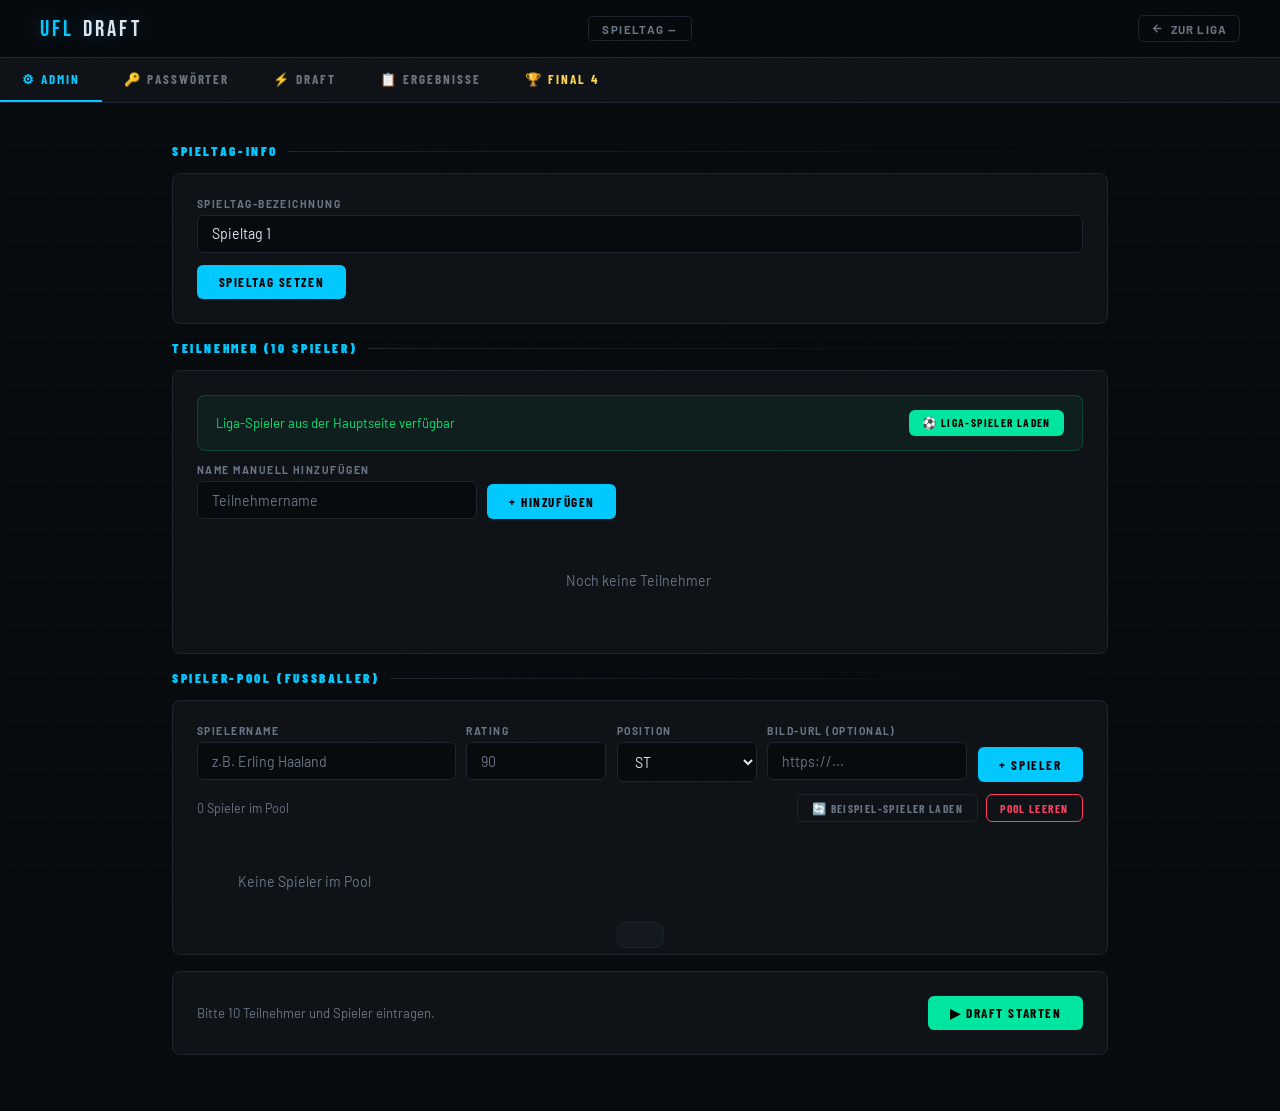
==== draft.html @ e1865ed4 "Add files via upload" ====
<!DOCTYPE html>
<html lang="de">
<head>
<meta charset="UTF-8">
<meta name="viewport" content="width=device-width, initial-scale=1.0">
<title>UFL Draft – Pick &amp; Ban</title>
<link href="https://fonts.googleapis.com/css2?family=Bebas+Neue&family=Barlow:wght@400;600;700;900&family=Barlow+Condensed:wght@700;900&family=Rajdhani:wght@400;600;700&display=swap" rel="stylesheet">
<style>
*,*::before,*::after{margin:0;padding:0;box-sizing:border-box}
:root{
  --bg:#080b0e;--surface:#0f1318;--surface2:#141920;
  --border:#1e2530;--text:#dde5ef;--muted:#6b7585;
  --green:#00e676;--green-dark:#00b050;
  --accent:#00c8ff;--accent2:#ff4060;
  --pick:#00e5a0;--ban:#ff4060;
  --gold:#ffd84d;--radius:8px;
}
html{scroll-behavior:smooth}
body{background:var(--bg);color:var(--text);font-family:'Barlow',sans-serif;min-height:100vh;overflow-x:hidden}
a{color:inherit;text-decoration:none}
::-webkit-scrollbar{width:5px}::-webkit-scrollbar-track{background:var(--bg)}::-webkit-scrollbar-thumb{background:var(--border);border-radius:3px}

body::before{content:'';position:fixed;inset:0;pointer-events:none;z-index:0;
  background-image:
    linear-gradient(rgba(0,200,255,.025) 1px,transparent 1px),
    linear-gradient(90deg,rgba(0,200,255,.025) 1px,transparent 1px);
  background-size:48px 48px}
body::after{content:'';position:fixed;inset:0;pointer-events:none;z-index:999;opacity:.18;
  background-image:url("data:image/svg+xml,%3Csvg viewBox='0 0 256 256' xmlns='http://www.w3.org/2000/svg'%3E%3Cfilter id='n'%3E%3CfeTurbulence type='fractalNoise' baseFrequency='0.85' numOctaves='4' stitchTiles='stitch'/%3E%3C/filter%3E%3Crect width='100%25' height='100%25' filter='url(%23n)' opacity='0.035'/%3E%3C/svg%3E")}

/* ── TOPBAR ── */
.topbar{position:fixed;top:0;left:0;right:0;z-index:100;height:58px;
  background:rgba(8,11,14,.92);backdrop-filter:blur(18px);
  border-bottom:1px solid var(--border);
  display:flex;align-items:center;justify-content:space-between;
  padding:0 clamp(1rem,4vw,2.5rem);gap:1rem}
.topbar-logo{font-family:'Bebas Neue',sans-serif;font-size:1.45rem;
  letter-spacing:.14em;color:var(--accent);display:flex;align-items:center;gap:.5rem;
  text-shadow:0 0 18px rgba(0,200,255,.3)}
.topbar-logo span{color:var(--text)}
.topbar-back{display:inline-flex;align-items:center;gap:.45rem;
  font-size:.72rem;font-weight:700;letter-spacing:.1em;text-transform:uppercase;
  color:var(--muted);padding:.35rem .75rem;border-radius:6px;border:1px solid var(--border);
  transition:color .2s,border-color .2s}
.topbar-back:hover{color:var(--green);border-color:rgba(0,230,118,.3)}
.topbar-back svg{transition:transform .2s}
.topbar-back:hover svg{transform:translateX(-3px)}
.season-badge{font-size:.72rem;font-weight:700;letter-spacing:.12em;text-transform:uppercase;
  color:var(--muted);border:1px solid var(--border);padding:.3rem .85rem;border-radius:4px}

/* ── NAV TABS ── */
.nav-tabs{display:flex;border-bottom:1px solid var(--border);background:var(--surface);
  position:relative;z-index:5}
.nav-tab{font-family:'Barlow Condensed',sans-serif;font-size:.82rem;font-weight:700;
  letter-spacing:.15em;text-transform:uppercase;padding:13px 22px;background:none;
  border:none;color:var(--muted);cursor:pointer;border-bottom:2px solid transparent;
  transition:color .2s,border-color .2s}
.nav-tab:hover{color:var(--text)}
.nav-tab.active{color:var(--accent);border-bottom-color:var(--accent)}

/* ── PAGE ── */
.page{display:none;position:relative;z-index:1}
.page.active{display:block}

/* ── SHARED ── */
.wrap{max-width:1000px;margin:0 auto;padding:clamp(1.5rem,4vw,2.5rem) clamp(1rem,4vw,2rem)}
.section-lbl{font-family:'Barlow Condensed',sans-serif;font-size:.82rem;font-weight:900;
  letter-spacing:.2em;text-transform:uppercase;color:var(--accent);
  margin-bottom:14px;display:flex;align-items:center;gap:10px}
.section-lbl::after{content:'';flex:1;height:1px;background:linear-gradient(90deg,var(--border),transparent)}
.card{background:var(--surface);border:1px solid var(--border);border-radius:var(--radius);
  padding:clamp(1rem,3vw,1.5rem);margin-bottom:1rem}

/* Forms */
.form-row{display:flex;gap:.65rem;flex-wrap:wrap;margin-bottom:.75rem}
.form-group{display:flex;flex-direction:column;gap:.32rem;flex:1;min-width:140px}
.form-group label{font-size:.65rem;font-weight:700;letter-spacing:.14em;text-transform:uppercase;color:var(--muted)}
.form-group input,.form-group select{
  background:var(--bg);border:1px solid var(--border);color:var(--text);
  padding:.58rem .85rem;font-family:'Barlow',sans-serif;font-size:.88rem;
  border-radius:6px;outline:none;transition:border-color .2s;width:100%}
.form-group input:focus,.form-group select:focus{border-color:var(--accent);box-shadow:0 0 0 1px rgba(0,200,255,.12)}
.form-group input::placeholder{color:var(--muted)}

/* Buttons */
.btn{font-family:'Barlow Condensed',sans-serif;font-weight:700;font-size:.82rem;
  letter-spacing:.12em;text-transform:uppercase;padding:.58rem 1.35rem;
  border:none;border-radius:6px;cursor:pointer;transition:all .18s;white-space:nowrap}
.btn-accent{background:var(--accent);color:#000}
.btn-accent:hover{background:#33d4ff;box-shadow:0 0 18px rgba(0,200,255,.28)}
.btn-pick{background:var(--pick);color:#000}
.btn-pick:hover{background:#33ffb8}
.btn-ban{background:transparent;border:1px solid var(--ban);color:var(--ban)}
.btn-ban:hover{background:rgba(255,64,96,.1)}
.btn-ghost{background:transparent;border:1px solid var(--border);color:var(--muted)}
.btn-ghost:hover{border-color:var(--accent);color:var(--accent)}
.btn-sm{padding:.35rem .85rem;font-size:.72rem}

/* ── ADMIN PAGE ── */
.participant-list{display:flex;flex-direction:column;gap:.45rem;max-height:320px;overflow-y:auto;padding-right:4px}
.participant-item{display:flex;align-items:center;gap:.65rem;background:var(--surface2);
  border:1px solid var(--border);border-radius:6px;padding:.58rem .95rem;font-size:.88rem}
.p-num{font-family:'Bebas Neue',sans-serif;font-size:1rem;color:var(--accent);min-width:20px}
.p-name{flex:1;font-weight:600}

.player-pool-list{display:grid;grid-template-columns:repeat(auto-fill,minmax(195px,1fr));
  gap:.45rem;max-height:300px;overflow-y:auto;padding-right:4px}
.pool-item{display:flex;align-items:center;gap:.6rem;background:var(--surface2);
  border:1px solid var(--border);border-radius:6px;padding:.52rem .85rem;font-size:.85rem}
.pool-item .pi-name{flex:1;font-weight:600;overflow:hidden;text-overflow:ellipsis;white-space:nowrap}
.pool-item .pi-pos{font-size:.68rem;color:var(--muted);min-width:28px}
.pool-item .pi-rating{font-family:'Bebas Neue',sans-serif;color:var(--gold);font-size:.9rem;min-width:24px;text-align:right}
.pool-item .pi-del{background:none;border:none;color:var(--muted);cursor:pointer;padding:0 2px;font-size:.95rem;transition:color .2s;margin-left:2px}
.pool-item .pi-del:hover{color:var(--ban)}

.start-bar{display:flex;align-items:center;justify-content:space-between;flex-wrap:wrap;gap:.75rem}
.start-info{font-size:.82rem;color:var(--muted)}

/* Liga-Spieler Import Banner */
.liga-import{display:flex;align-items:center;justify-content:space-between;flex-wrap:wrap;gap:.75rem;
  background:rgba(0,230,118,.06);border:1px solid rgba(0,230,118,.2);border-radius:8px;
  padding:.85rem 1.1rem;margin-bottom:.85rem}
.liga-import p{font-size:.82rem;color:var(--green)}
.liga-import p span{color:var(--muted);font-size:.75rem}

/* ── DRAFT PAGE ── */
.draft-outer{max-width:1380px;margin:0 auto;padding:clamp(1rem,3vw,1.75rem) clamp(.75rem,3vw,1.5rem)}

.phase-banner{text-align:center;margin-bottom:1.25rem}
.phase-eyebrow{font-size:.68rem;font-weight:700;letter-spacing:.2em;text-transform:uppercase;color:var(--muted);margin-bottom:.35rem}
.phase-title{font-family:'Bebas Neue',sans-serif;font-size:clamp(1.8rem,5vw,2.8rem);letter-spacing:.06em}
.phase-title.ban{color:var(--ban);text-shadow:0 0 22px rgba(255,64,96,.3)}
.phase-title.pick{color:var(--pick);text-shadow:0 0 22px rgba(0,229,160,.3)}
.phase-title.done{color:var(--gold);text-shadow:0 0 22px rgba(255,216,77,.3)}
.phase-sub{font-size:.92rem;color:var(--text);margin-top:.3rem}
.phase-sub span{color:var(--accent);font-weight:700}

.progress-bar{display:flex;gap:3px;justify-content:center;margin-bottom:1.5rem;flex-wrap:wrap}
.prog-step{width:30px;height:5px;border-radius:2px;background:var(--border);transition:background .3s}
.prog-step.ban-done{background:var(--ban)}
.prog-step.pick-done{background:var(--pick)}
.prog-step.active{background:var(--accent);animation:progPulse 1s ease-in-out infinite}
@keyframes progPulse{0%,100%{opacity:1}50%{opacity:.45}}

.draft-grid{display:grid;grid-template-columns:260px 1fr 260px;gap:1rem;align-items:start}
@media(max-width:900px){.draft-grid{grid-template-columns:1fr}.side-panel{display:grid!important;grid-template-columns:1fr 1fr;gap:.5rem}}
@media(max-width:520px){.side-panel{grid-template-columns:1fr!important}}

/* Side panels */
.side-panel{display:flex;flex-direction:column;gap:.5rem}
.side-lbl{font-size:.65rem;font-weight:700;letter-spacing:.16em;text-transform:uppercase;
  color:var(--muted);margin-bottom:.2rem}

.pcard{background:var(--surface);border:1px solid var(--border);border-radius:var(--radius);
  padding:.82rem 1rem;transition:border-color .2s,box-shadow .2s}
.pcard.is-active{border-color:var(--accent);box-shadow:0 0 14px rgba(0,200,255,.15)}
.pcard-header{display:flex;align-items:center;justify-content:space-between;margin-bottom:.6rem}
.pcard-name{font-family:'Barlow Condensed',sans-serif;font-weight:900;font-size:.98rem;
  letter-spacing:.05em;text-transform:uppercase}
.pcard-status{font-size:.58rem;font-weight:700;letter-spacing:.12em;text-transform:uppercase;
  padding:.15rem .55rem;border-radius:3px}
.pcard-status.waiting{background:rgba(107,117,133,.15);color:var(--muted)}
.pcard-status.banning{background:rgba(255,64,96,.13);color:var(--ban);border:1px solid rgba(255,64,96,.28)}
.pcard-status.picking{background:rgba(0,229,160,.13);color:var(--pick);border:1px solid rgba(0,229,160,.28)}
.pcard-status.done{background:rgba(255,216,77,.1);color:var(--gold);border:1px solid rgba(255,216,77,.2)}
.pcard-slot{display:flex;align-items:center;gap:.6rem;padding:.38rem 0;
  border-top:1px solid var(--border);font-size:.8rem}
.slot-lbl{font-size:.58rem;font-weight:700;letter-spacing:.14em;text-transform:uppercase;min-width:28px}
.slot-lbl.ban{color:var(--ban)}
.slot-lbl.pick{color:var(--pick)}
.slot-val{font-weight:600;font-size:.82rem}
.slot-empty{color:var(--muted);font-style:italic;font-size:.75rem}

/* Pool */
.pool-wrap{background:var(--surface);border:1px solid var(--border);border-radius:var(--radius);padding:1rem}
.pool-topbar{display:flex;align-items:center;justify-content:space-between;
  margin-bottom:.85rem;gap:.75rem;flex-wrap:wrap}
.pool-lbl{font-size:.65rem;font-weight:700;letter-spacing:.16em;text-transform:uppercase;color:var(--muted)}
.pool-search{flex:1;max-width:240px;background:var(--bg);border:1px solid var(--border);
  color:var(--text);padding:.52rem .85rem;font-family:'Barlow',sans-serif;font-size:.85rem;
  border-radius:6px;outline:none;transition:border-color .2s}
.pool-search:focus{border-color:var(--accent)}
.pool-filters{display:flex;gap:.35rem;flex-wrap:wrap}
.filter-btn{font-family:'Barlow Condensed',sans-serif;font-size:.7rem;font-weight:700;
  letter-spacing:.1em;text-transform:uppercase;padding:.32rem .72rem;
  border:1px solid var(--border);background:transparent;color:var(--muted);
  border-radius:5px;cursor:pointer;transition:all .15s}
.filter-btn:hover,.filter-btn.active{border-color:var(--accent);color:var(--accent)}

.player-grid{display:grid;grid-template-columns:repeat(auto-fill,minmax(118px,1fr));
  gap:.55rem;max-height:500px;overflow-y:auto;padding-right:4px}
.player-grid::-webkit-scrollbar{width:4px}
.player-grid::-webkit-scrollbar-track{background:var(--bg)}
.player-grid::-webkit-scrollbar-thumb{background:var(--border);border-radius:2px}

.ppool-card{background:var(--surface2);border:1px solid var(--border);border-radius:7px;
  padding:.82rem .72rem .65rem;cursor:pointer;transition:all .15s;
  position:relative;overflow:hidden;text-align:center}
.ppool-card::before{content:'';position:absolute;top:0;left:0;right:0;height:2px;
  background:var(--accent);transform:scaleX(0);transition:transform .2s;transform-origin:left}
.ppool-card:hover{border-color:var(--accent);transform:translateY(-2px)}
.ppool-card:hover::before{transform:scaleX(1)}
.ppool-card.banned{border-color:rgba(255,64,96,.28);background:rgba(255,64,96,.04);
  cursor:not-allowed;opacity:.45}
.ppool-card.banned::after{content:'GEBANNT';position:absolute;inset:0;display:flex;
  align-items:center;justify-content:center;font-family:'Bebas Neue',sans-serif;
  font-size:.7rem;letter-spacing:.1em;color:var(--ban);background:rgba(8,11,14,.72)}
.ppool-card.picked{border-color:rgba(0,229,160,.2);background:rgba(0,229,160,.03);
  cursor:not-allowed;opacity:.38}
.ppool-card.picked::after{content:'GEPICKT';position:absolute;inset:0;display:flex;
  align-items:center;justify-content:center;font-family:'Bebas Neue',sans-serif;
  font-size:.7rem;letter-spacing:.1em;color:var(--pick);background:rgba(8,11,14,.72)}

.pp-avatar{width:46px;height:46px;border-radius:50%;background:var(--border);
  margin:0 auto .6rem;display:flex;align-items:center;justify-content:center;
  font-family:'Bebas Neue',sans-serif;font-size:1.1rem;color:var(--accent);
  overflow:hidden;border:2px solid var(--border)}
.pp-avatar img{width:100%;height:100%;object-fit:cover}
.pp-name{font-weight:700;font-size:.78rem;line-height:1.2;margin-bottom:.18rem}
.pp-pos{font-size:.62rem;font-weight:600;letter-spacing:.12em;color:var(--muted);
  text-transform:uppercase;margin-bottom:.3rem}
.pp-rating{font-family:'Bebas Neue',sans-serif;font-weight:700;font-size:.95rem;color:var(--gold)}

.action-bar{display:flex;justify-content:center;gap:.75rem;margin-top:1.25rem;flex-wrap:wrap}

/* ── RESULTS PAGE ── */
.results-grid{display:grid;grid-template-columns:repeat(auto-fill,minmax(270px,1fr));
  gap:.85rem;margin-bottom:1.5rem}
.result-card{background:var(--surface);border:1px solid var(--border);border-radius:var(--radius);overflow:hidden}
.result-card-hd{padding:.82rem 1rem;background:var(--surface2);border-bottom:1px solid var(--border);
  display:flex;align-items:center;justify-content:space-between}
.result-name{font-family:'Barlow Condensed',sans-serif;font-weight:900;font-size:1.05rem;
  letter-spacing:.05em;text-transform:uppercase}
.result-body{padding:.82rem 1rem}
.result-row{display:flex;align-items:center;gap:.65rem;padding:.45rem 0;
  border-bottom:1px solid var(--border);font-size:.85rem}
.result-row:last-child{border-bottom:none}
.result-type{font-size:.6rem;font-weight:700;letter-spacing:.14em;min-width:28px}
.result-type.ban{color:var(--ban)}
.result-type.pick{color:var(--pick)}
.result-player{flex:1;font-weight:600}
.result-rating{font-family:'Bebas Neue',sans-serif;font-weight:700;font-size:.88rem;color:var(--gold)}

/* Toast */
.toast{position:fixed;bottom:1.4rem;left:50%;transform:translateX(-50%) translateY(70px);
  background:var(--surface2);border:1px solid var(--border);border-radius:8px;
  padding:.75rem 1.4rem;font-size:.85rem;font-weight:600;z-index:1000;
  transition:transform .28s ease;pointer-events:none;white-space:nowrap}
.toast.show{transform:translateX(-50%) translateY(0)}
.toast.ban{border-color:rgba(255,64,96,.45);color:var(--ban)}
.toast.pick{border-color:rgba(0,229,160,.45);color:var(--pick)}

/* Modal */
.modal-overlay{position:fixed;inset:0;background:rgba(0,0,0,.75);z-index:200;
  display:none;align-items:center;justify-content:center;backdrop-filter:blur(5px)}
.modal-overlay.open{display:flex}
.modal{background:var(--surface);border:1px solid var(--border);border-radius:12px;
  padding:1.75rem;max-width:420px;width:90%}
.modal-title{font-family:'Barlow Condensed',sans-serif;font-size:1.3rem;font-weight:900;
  letter-spacing:.08em;text-transform:uppercase;margin-bottom:.85rem;color:var(--ban)}
.modal-body{margin-bottom:1.25rem;font-size:.88rem;color:var(--muted);line-height:1.6}
.modal-actions{display:flex;gap:.65rem;justify-content:flex-end}

.empty-state{text-align:center;padding:2.5rem 1rem;color:var(--muted);font-size:.88rem}

/* ══════════ FINAL 4 CSS ══════════ */
.f4-setup-grid{display:grid;grid-template-columns:repeat(auto-fill,minmax(200px,1fr));gap:.65rem;margin-bottom:1rem}
.f4-player-select{background:var(--surface2);border:2px solid var(--border);border-radius:8px;
  padding:.85rem 1rem;cursor:pointer;transition:all .15s;text-align:center}
.f4-player-select:hover{border-color:var(--gold);transform:translateY(-2px)}
.f4-player-select.selected{border-color:var(--gold);background:rgba(255,216,77,.07);
  box-shadow:0 0 14px rgba(255,216,77,.15)}
.f4-player-select .f4ps-init{width:44px;height:44px;border-radius:50%;margin:0 auto .5rem;
  background:linear-gradient(135deg,#8b6914,rgba(255,216,77,.3));
  display:flex;align-items:center;justify-content:center;
  font-family:'Bebas Neue',sans-serif;font-size:1.1rem;color:#000;overflow:hidden}
.f4-player-select .f4ps-init img{width:100%;height:100%;object-fit:cover}
.f4-player-select .f4ps-name{font-weight:700;font-size:.88rem}
.f4-player-select .f4ps-pts{font-size:.68rem;color:var(--gold)}

/* Draft area */
.f4-draft-layout{display:grid;grid-template-columns:1fr 1fr;gap:1rem;margin-bottom:1rem}
@media(max-width:700px){.f4-draft-layout{grid-template-columns:1fr}}
.f4-team-panel{background:var(--surface);border:1px solid var(--border);border-radius:var(--radius);overflow:hidden}
.f4-team-header{padding:.75rem 1rem;display:flex;align-items:center;justify-content:space-between;
  border-bottom:1px solid var(--border)}
.f4-team-name{font-family:'Bebas Neue',sans-serif;font-size:1.05rem;letter-spacing:.06em}
.f4-team-count{font-size:.7rem;color:var(--muted);font-weight:700;letter-spacing:.1em}
.f4-team-active{background:rgba(255,216,77,.08);border-color:var(--gold);
  box-shadow:0 0 12px rgba(255,216,77,.12)}
.f4-team-active .f4-team-name{color:var(--gold)}
.f4-picks-list{padding:.65rem;display:flex;flex-direction:column;gap:.35rem;min-height:80px}
.f4-pick-row{display:flex;align-items:center;gap:.55rem;background:var(--surface2);
  border:1px solid var(--border);border-radius:6px;padding:.42rem .72rem;font-size:.82rem}
.f4-pick-num{font-family:'Bebas Neue',sans-serif;font-size:.85rem;color:var(--gold);min-width:20px}
.f4-pick-name{flex:1;font-weight:600}
.f4-pick-pos{font-size:.62rem;color:var(--muted);letter-spacing:.1em;text-transform:uppercase}
.f4-pick-rating{font-family:'Bebas Neue',sans-serif;font-size:.88rem;color:var(--gold)}
.f4-empty-slot{border-style:dashed;opacity:.4}

/* Pool in Final4 */
.f4-pool-wrap{background:var(--surface);border:1px solid var(--border);border-radius:var(--radius);padding:1rem;margin-bottom:1rem}
.f4-banner{background:linear-gradient(135deg,rgba(255,216,77,.1),rgba(255,216,77,.03));
  border:1px solid rgba(255,216,77,.25);border-radius:8px;padding:.85rem 1.1rem;margin-bottom:1rem;
  display:flex;align-items:center;justify-content:space-between;flex-wrap:wrap;gap:.75rem}
.f4-banner-txt h3{font-family:'Bebas Neue',sans-serif;font-size:1.3rem;letter-spacing:.08em;color:var(--gold)}
.f4-banner-txt p{font-size:.78rem;color:var(--muted);margin-top:.2rem}
.f4-turn-badge{background:rgba(255,216,77,.12);border:1px solid rgba(255,216,77,.3);
  border-radius:8px;padding:.5rem .95rem;text-align:center}
.f4-turn-badge .ftb-name{font-family:'Bebas Neue',sans-serif;font-size:1.1rem;color:var(--gold);letter-spacing:.06em}
.f4-turn-badge .ftb-round{font-size:.62rem;color:var(--muted);letter-spacing:.12em;text-transform:uppercase}

/* Login overlay gold variant */
.login-overlay.f4-mode .login-box-title{color:var(--gold);text-shadow:0 0 18px rgba(255,216,77,.3)}
.login-overlay.f4-mode .login-box-header{background:linear-gradient(135deg,rgba(255,216,77,.07),rgba(255,216,77,.02))}
.login-overlay.f4-mode .btn-accent{background:var(--gold);color:#000}
.login-overlay.f4-mode .btn-accent:hover{background:#ffe066}


/* ── LOGIN OVERLAY ── */
.login-overlay{position:fixed;inset:0;z-index:400;background:rgba(0,0,0,.88);
  backdrop-filter:blur(10px);display:none;align-items:center;justify-content:center;padding:1rem}
.login-overlay.open{display:flex}
.login-box{background:var(--surface);border:1px solid var(--border);border-radius:14px;
  width:100%;max-width:380px;overflow:hidden}
.login-box-header{padding:1.25rem 1.5rem;background:linear-gradient(135deg,rgba(0,200,255,.07),rgba(0,200,255,.02));
  border-bottom:1px solid var(--border);text-align:center}
.login-box-title{font-family:'Bebas Neue',sans-serif;font-size:1.6rem;letter-spacing:.1em;
  color:var(--accent);text-shadow:0 0 18px rgba(0,200,255,.3)}
.login-box-sub{font-size:.75rem;color:var(--muted);margin-top:.25rem;letter-spacing:.06em}
.login-box-body{padding:1.5rem}
.login-step-label{font-size:.65rem;font-weight:700;letter-spacing:.16em;text-transform:uppercase;
  color:var(--muted);margin-bottom:.45rem}
.login-select-grid{display:grid;grid-template-columns:repeat(2,1fr);gap:.45rem;margin-bottom:1rem;
  max-height:220px;overflow-y:auto;padding-right:2px}
.login-select-grid::-webkit-scrollbar{width:3px}
.login-select-grid::-webkit-scrollbar-thumb{background:var(--border)}
.login-player-btn{background:var(--surface2);border:1px solid var(--border);border-radius:7px;
  padding:.65rem .6rem;font-family:'Barlow',sans-serif;font-size:.82rem;font-weight:700;
  color:var(--text);cursor:pointer;transition:all .15s;text-align:center;
  display:flex;flex-direction:column;align-items:center;gap:.3rem}
.login-player-btn:hover{border-color:var(--accent);color:var(--accent);background:rgba(0,200,255,.06)}
.login-player-btn.selected{border-color:var(--accent);background:rgba(0,200,255,.1);color:var(--accent)}
.login-player-btn.logged-in{border-color:rgba(0,229,160,.3);background:rgba(0,229,160,.05);
  color:var(--pick);cursor:default;opacity:.6}
.login-player-btn .lp-init{width:32px;height:32px;border-radius:50%;
  background:linear-gradient(135deg,var(--green-dark),rgba(0,230,118,.28));
  display:flex;align-items:center;justify-content:center;
  font-family:'Bebas Neue',sans-serif;font-size:.9rem;color:#000;flex-shrink:0;overflow:hidden}
.login-player-btn .lp-init img{width:100%;height:100%;object-fit:cover}
.login-player-btn .lp-name{font-size:.78rem;font-weight:700;line-height:1.2}
.login-player-btn .lp-done{font-size:.6rem;color:var(--pick);letter-spacing:.08em}
.login-pw-row{display:flex;gap:.5rem;margin-bottom:1rem}
.login-pw-row input{flex:1;background:var(--bg);border:1px solid var(--border);
  color:var(--text);padding:.65rem .85rem;border-radius:7px;font-family:'Barlow',sans-serif;
  font-size:1rem;letter-spacing:.2em;text-align:center;outline:none;transition:border-color .2s}
.login-pw-row input:focus{border-color:var(--accent)}
.login-error{font-size:.78rem;color:var(--ban);text-align:center;margin-bottom:.75rem;
  min-height:1.1rem;letter-spacing:.04em}
.login-divider{height:1px;background:var(--border);margin:.85rem 0}

/* Passwort-Liste im Admin */
.pw-list{display:flex;flex-direction:column;gap:.4rem}
.pw-item{display:grid;grid-template-columns:1fr auto;align-items:center;gap:1rem;
  background:var(--surface2);border:1px solid var(--border);border-radius:7px;padding:.6rem .95rem}
.pw-item-name{font-weight:700;font-size:.88rem}
.pw-item-code{font-family:'Bebas Neue',sans-serif;font-size:1.4rem;letter-spacing:.25em;
  color:var(--accent);background:rgba(0,200,255,.07);border:1px solid rgba(0,200,255,.2);
  border-radius:5px;padding:.1rem .65rem;min-width:70px;text-align:center}
.pw-regenerate-btn{background:none;border:none;color:var(--muted);cursor:pointer;
  font-size:.85rem;padding:.2rem .4rem;border-radius:4px;transition:color .2s}
.pw-regenerate-btn:hover{color:var(--accent)}

</style>
</head>
<body>

<!-- TOPBAR -->
<div class="topbar">
  <div class="topbar-logo">UFL <span>DRAFT</span></div>
  <div class="season-badge" id="seasonLabel">Spieltag —</div>
  <a href="index.html" class="topbar-back">
    <svg width="13" height="13" viewBox="0 0 24 24" fill="none" stroke="currentColor" stroke-width="2.5"><path d="M19 12H5M12 5l-7 7 7 7"/></svg>
    Zur Liga
  </a>
</div>

<!-- NAV TABS -->
<div style="margin-top:58px">
  <div class="nav-tabs">
    <button class="nav-tab active" onclick="showPage('admin',this)">⚙ Admin</button>
    <button class="nav-tab" onclick="showPage('passwords',this)">🔑 Passwörter</button>
    <button class="nav-tab" onclick="showPage('draft',this)">⚡ Draft</button>
    <button class="nav-tab" onclick="showPage('results',this)">📋 Ergebnisse</button>
    <button class="nav-tab" style="color:var(--gold)" onclick="showPage('final4',this)">🏆 Final 4</button>
  </div>
</div>

<!-- ══════════ ADMIN PAGE ══════════ -->
<div class="page active" id="page-admin">
<div class="wrap">

  <!-- Spieltag -->
  <div class="section-lbl">Spieltag-Info</div>
  <div class="card">
    <div class="form-row">
      <div class="form-group">
        <label>Spieltag-Bezeichnung</label>
        <input type="text" id="matchdayName" placeholder="z.B. Spieltag 12 – Liga" value="Spieltag 1">
      </div>
    </div>
    <button class="btn btn-accent" onclick="saveMatchday()">Spieltag setzen</button>
  </div>

  <!-- Teilnehmer -->
  <div class="section-lbl">Teilnehmer (10 Spieler)</div>
  <div class="card">
    <!-- Liga-Spieler importieren -->
    <div class="liga-import" id="ligaImportBanner">
      <p>Liga-Spieler aus der Hauptseite verfügbar<br><span id="ligaImportCount"></span></p>
      <button class="btn btn-pick btn-sm" onclick="importLigaParticipants()">⚽ Liga-Spieler laden</button>
    </div>
    <div class="form-row" style="margin-bottom:.85rem">
      <div class="form-group" style="max-width:280px">
        <label>Name manuell hinzufügen</label>
        <input type="text" id="participantInput" placeholder="Teilnehmername" onkeydown="if(event.key==='Enter')addParticipant()">
      </div>
      <div style="display:flex;align-items:flex-end">
        <button class="btn btn-accent" onclick="addParticipant()">+ Hinzufügen</button>
      </div>
    </div>
    <div class="participant-list" id="participantList">
      <div class="empty-state">Noch keine Teilnehmer</div>
    </div>
  </div>

  <!-- Spieler-Pool -->
  <div class="section-lbl">Spieler-Pool (Fußballer)</div>
  <div class="card">
    <div class="form-row">
      <div class="form-group">
        <label>Spielername</label>
        <input type="text" id="playerName" placeholder="z.B. Erling Haaland" onkeydown="if(event.key==='Enter')addPlayerToPool()">
      </div>
      <div class="form-group" style="max-width:90px">
        <label>Rating</label>
        <input type="number" id="playerRating" placeholder="90" min="1" max="99" onkeydown="if(event.key==='Enter')addPlayerToPool()">
      </div>
      <div class="form-group" style="max-width:110px">
        <label>Position</label>
        <select id="playerPos">
          <option>ST</option><option>CF</option><option>LW</option><option>RW</option>
          <option>CAM</option><option>CM</option><option>CDM</option>
          <option>LM</option><option>RM</option><option>LB</option>
          <option>RB</option><option>CB</option><option>GK</option>
        </select>
      </div>
      <div class="form-group" style="max-width:200px">
        <label>Bild-URL (optional)</label>
        <input type="text" id="playerImg" placeholder="https://...">
      </div>
      <div style="display:flex;align-items:flex-end">
        <button class="btn btn-accent" onclick="addPlayerToPool()">+ Spieler</button>
      </div>
    </div>
    <div style="display:flex;align-items:center;justify-content:space-between;margin-bottom:.65rem;flex-wrap:wrap;gap:.5rem">
      <span id="poolCount" style="font-size:.78rem;color:var(--muted)">0 Spieler im Pool</span>
      <div style="display:flex;gap:.5rem;flex-wrap:wrap">
        <button class="btn btn-ghost btn-sm" onclick="importSamplePlayers()">🔄 Beispiel-Spieler laden</button>
        <button class="btn btn-ban btn-sm" onclick="clearPool()">Pool leeren</button>
      </div>
    </div>
    <div class="player-pool-list" id="adminPlayerList">
      <div class="empty-state">Keine Spieler im Pool</div>
    </div>
  </div>

  <!-- Start -->
  <div class="card">
    <div class="start-bar">
      <div class="start-info" id="startInfo">Bitte 10 Teilnehmer und Spieler eintragen.</div>
      <button class="btn btn-pick" onclick="startDraft()" id="startBtn" disabled>▶ Draft starten</button>
    </div>
  </div>

</div>
</div>


<!-- ══════════ PASSWORDS PAGE ══════════ -->
<div class="page" id="page-passwords">
<div class="wrap">
  <div class="section-lbl">Spieler-Passwörter</div>
  <div class="card">
    <p style="font-size:.82rem;color:var(--muted);margin-bottom:1rem;line-height:1.6">
      Jeder Spieler bekommt ein automatisch generiertes Passwort. Schicke jedem seinen Code – 
      beim Draft muss er sich damit einloggen bevor er bannen/picken kann.
    </p>
    <div style="display:flex;gap:.65rem;flex-wrap:wrap;margin-bottom:1rem">
      <button class="btn btn-accent" onclick="generateAllPasswords()">🎲 Alle neu generieren</button>
      <button class="btn btn-ghost" onclick="copyAllPasswords()">📋 Alle kopieren</button>
    </div>
    <div class="pw-list" id="pwList">
      <div class="empty-state">Erst Teilnehmer im Admin-Tab hinzufügen.</div>
    </div>
  </div>
</div>
</div>

<!-- ══════════ DRAFT PAGE ══════════ -->
<div class="page" id="page-draft">
<div class="draft-outer">

  <div class="phase-banner">
    <div class="phase-eyebrow" id="phaseLabel">Phase</div>
    <div class="phase-title" id="phaseTitle">—</div>
    <div class="phase-sub" id="phaseSub"></div>
  </div>

  <div class="progress-bar" id="progressBar"></div>

  <div class="draft-grid">
    <div class="side-panel" id="leftPanel"></div>
    <div class="pool-wrap">
      <div class="pool-topbar">
        <div class="pool-lbl">Spieler-Pool</div>
        <input type="text" class="pool-search" id="poolSearch" placeholder="Suchen…" oninput="renderPool()">
        <div class="pool-filters">
          <button class="filter-btn active" onclick="setFilter('ALL',this)">Alle</button>
          <button class="filter-btn" onclick="setFilter('GK',this)">TW</button>
          <button class="filter-btn" onclick="setFilter('DEF',this)">ABW</button>
          <button class="filter-btn" onclick="setFilter('MID',this)">MIT</button>
          <button class="filter-btn" onclick="setFilter('ATT',this)">ANG</button>
        </div>
      </div>
      <div class="player-grid" id="playerGrid"></div>
    </div>
    <div class="side-panel" id="rightPanel"></div>
  </div>

  <div class="action-bar">
    <button class="btn btn-ghost" onclick="undoAction()">↩ Rückgängig</button>
    <button class="btn btn-ban" onclick="confirmReset()">✕ Neu starten</button>
  </div>

</div>
</div>

<!-- ══════════ RESULTS PAGE ══════════ -->
<div class="page" id="page-results">
<div class="wrap">
  <div class="section-lbl" id="resultsTitle">Ergebnisse</div>
  <div class="results-grid" id="resultsGrid">
    <div class="empty-state">Noch kein Draft durchgeführt.</div>
  </div>
  <div style="text-align:center;margin-top:1rem">
    <button class="btn btn-ghost" onclick="exportResults()">⬇ Exportieren (JSON)</button>
  </div>
</div>
</div>

<!-- Modal -->
<div class="modal-overlay" id="confirmModal">
  <div class="modal">
    <div class="modal-title">Draft zurücksetzen?</div>
    <div class="modal-body">Alle Bans und Picks werden gelöscht. Diese Aktion kann nicht rückgängig gemacht werden.</div>
    <div class="modal-actions">
      <button class="btn btn-ghost" onclick="closeModal()">Abbrechen</button>
      <button class="btn btn-ban" onclick="resetDraft()">Zurücksetzen</button>
    </div>
  </div>
</div>



<!-- ══════════ FINAL 4 PAGE ══════════ -->
<div class="page" id="page-final4">
<div class="wrap" style="max-width:1100px">

  <!-- Setup -->
  <div id="f4-setup">
    <div class="section-lbl" style="color:var(--gold)">🏆 Final 4 – Setup</div>
    <div class="card">
      <div style="font-size:.82rem;color:var(--muted);margin-bottom:1rem;line-height:1.6">
        Wähle die <strong style="color:var(--gold)">Top 4 Spieler</strong> aus der Endtabelle.
        Jeder bekommt 18 Picks in einem Snake-Draft (Runde 1: 1→4, Runde 2: 4→1, usw.)
      </div>
      <div class="f4-setup-grid" id="f4PlayerSelect"></div>
      <div style="display:flex;align-items:center;justify-content:space-between;flex-wrap:wrap;gap:.75rem;margin-top:.5rem">
        <span id="f4SetupInfo" style="font-size:.8rem;color:var(--muted)">Noch 4 Spieler auswählen</span>
        <button class="btn" style="background:var(--gold);color:#000;font-family:'Barlow Condensed',sans-serif;font-weight:700;font-size:.82rem;letter-spacing:.12em;text-transform:uppercase;padding:.58rem 1.35rem;border:none;border-radius:6px;cursor:pointer;opacity:.5;transition:all .18s" id="f4StartBtn" onclick="startFinal4()" disabled>
          🏆 Final 4 Draft starten
        </button>
      </div>
    </div>
  </div>

  <!-- Active Draft -->
  <div id="f4-active" style="display:none">
    <div class="f4-banner">
      <div class="f4-banner-txt">
        <h3>🏆 Final 4 Draft</h3>
        <p id="f4RoundInfo">Runde 1 von 18 · Snake-Draft</p>
      </div>
      <div class="f4-turn-badge">
        <div class="ftb-round" id="f4TurnLabel">AM ZUG</div>
        <div class="ftb-name" id="f4TurnName">—</div>
      </div>
    </div>

    <!-- Fortschrittsbalken -->
    <div class="progress-bar" id="f4ProgressBar" style="margin-bottom:1rem"></div>

    <!-- Pool -->
    <div class="f4-pool-wrap">
      <div class="pool-topbar">
        <div class="pool-lbl">Spieler-Pool</div>
        <input type="text" class="pool-search" id="f4PoolSearch" placeholder="Suchen…" oninput="renderF4Pool()">
        <div class="pool-filters">
          <button class="filter-btn active" onclick="setF4Filter('ALL',this)">Alle</button>
          <button class="filter-btn" onclick="setF4Filter('GK',this)">TW</button>
          <button class="filter-btn" onclick="setF4Filter('DEF',this)">ABW</button>
          <button class="filter-btn" onclick="setF4Filter('MID',this)">MIT</button>
          <button class="filter-btn" onclick="setF4Filter('ATT',this)">ANG</button>
        </div>
      </div>
      <div class="player-grid" id="f4PlayerGrid"></div>
    </div>

    <!-- Teams -->
    <div class="f4-draft-layout" id="f4TeamsLayout"></div>

    <div class="action-bar">
      <button class="btn btn-ghost" onclick="undoF4()">↩ Rückgängig</button>
      <button class="btn btn-ban" onclick="confirmResetF4()">✕ Neu starten</button>
    </div>
  </div>

  <!-- Done -->
  <div id="f4-done" style="display:none">
    <div class="section-lbl" style="color:var(--gold)">🏆 Final 4 – Ergebnis</div>
    <div class="results-grid" id="f4ResultsGrid"></div>
    <div style="text-align:center;margin-top:1rem">
      <button class="btn btn-ghost" onclick="exportF4Results()">⬇ Exportieren (JSON)</button>
      <button class="btn" style="background:var(--gold);color:#000;margin-left:.65rem;border:none;border-radius:6px;padding:.55rem 1.2rem;cursor:pointer;font-family:'Barlow Condensed',sans-serif;font-weight:700;font-size:.8rem;letter-spacing:.12em;text-transform:uppercase" onclick="resetF4Setup()">🔄 Neuer Draft</button>
    </div>
  </div>

</div>
</div>

<!-- LOGIN OVERLAY -->
<div class="login-overlay" id="loginOverlay">
  <div class="login-box">
    <div class="login-box-header">
      <div class="login-box-title">UFL DRAFT</div>
      <div class="login-box-sub" id="loginPhaseHint">Ban-Phase läuft – wähle deinen Namen und gib dein Passwort ein</div>
    </div>
    <div class="login-box-body">
      <div class="login-step-label">Wer bist du?</div>
      <div class="login-select-grid" id="loginPlayerGrid"></div>
      <div class="login-divider"></div>
      <div class="login-step-label">Passwort</div>
      <div class="login-pw-row">
        <input type="password" id="loginPwInput" placeholder="••••" maxlength="8"
          onkeydown="if(event.key==='Enter')attemptLogin()">
      </div>
      <div class="login-error" id="loginError"></div>
      <button class="btn btn-accent" style="width:100%;justify-content:center" onclick="attemptLogin()">
        Einloggen &amp; fortfahren →
      </button>
    </div>
  </div>
</div>

<div class="toast" id="toast"></div>

<script>
// ══════════════════════════════════════
//  STATE
// ══════════════════════════════════════
let state = {
  matchday: 'Spieltag 1',
  participants: [],  // [{name, password}]
  pool: [],
  draft: { phase:'idle', step:0, bans:{}, picks:{}, history:[] }
};
let posFilter = 'ALL';
let loggedInIdx = null;  // welcher Spieler gerade eingeloggt ist

// ══════════════════════════════════════
//  PASSWORT GENERATOR
// ══════════════════════════════════════
function genPassword(){
  const chars = 'ABCDEFGHJKLMNPQRSTUVWXYZ23456789';
  let pw = '';
  for(let i=0;i<4;i++) pw += chars[Math.floor(Math.random()*chars.length)];
  return pw;
}

function generateAllPasswords(){
  state.participants.forEach(p => { p.password = genPassword(); });
  renderPwList();
  showToast('Passwörter generiert ✓','pick');
}

function regenPassword(i){
  state.participants[i].password = genPassword();
  renderPwList();
  showToast('Passwort neu generiert','pick');
}

function renderPwList(){
  const el = document.getElementById('pwList');
  if(!state.participants.length){
    el.innerHTML = '<div class="empty-state">Erst Teilnehmer im Admin-Tab hinzufügen.</div>';
    return;
  }
  el.innerHTML = state.participants.map((p,i) => `
    <div class="pw-item">
      <div>
        <div class="pw-item-name">${p.name}</div>
        <div style="font-size:.68rem;color:var(--muted);margin-top:.15rem">Passwort für den Draft</div>
      </div>
      <div style="display:flex;align-items:center;gap:.5rem">
        <div class="pw-item-code">${p.password||'—'}</div>
        <button class="pw-regenerate-btn" onclick="regenPassword(${i})" title="Neu generieren">🎲</button>
      </div>
    </div>`).join('');
}

function copyAllPasswords(){
  if(!state.participants.length){ showToast('Keine Spieler vorhanden','ban'); return; }
  const lines = state.participants.map(function(p){ return p.name + ': ' + (p.password || '?'); });
  navigator.clipboard.writeText(lines.join(String.fromCharCode(10)))
    .then(function(){ showToast('Passwoerter kopiert', 'pick'); })
    .catch(function(){ showToast('Kopieren fehlgeschlagen', 'ban'); });
}

// ══════════════════════════════════════
//  LIGA-INTEGRATION (localStorage)
// ══════════════════════════════════════
function loadLigaPlayers(){
  try {
    const raw = localStorage.getItem('ufl_players');
    return raw ? JSON.parse(raw) : [];
  } catch(e){ return []; }
}

function importLigaParticipants(){
  const ligaPlayers = loadLigaPlayers();
  if(!ligaPlayers.length){ showToast('Keine Liga-Spieler gefunden','ban'); return; }
  let added = 0;
  ligaPlayers.forEach(p => {
    if(state.participants.length >= 10) return;
    if(state.participants.find(x => x.name.toLowerCase() === p.name.toLowerCase())) return;
    state.participants.push({ name: p.name, password: genPassword() });
    added++;
  });
  renderParticipantAdmin();
  checkReady();
  showToast(`${added} Liga-Spieler geladen ✓`, 'pick');
}

function updateLigaImportBanner(){
  const ligaPlayers = loadLigaPlayers();
  const banner = document.getElementById('ligaImportBanner');
  const count  = document.getElementById('ligaImportCount');
  if(ligaPlayers.length){
    banner.style.display = 'flex';
    count.textContent = `${ligaPlayers.length} Spieler gefunden`;
  } else {
    banner.style.display = 'none';
  }
}

// ══════════════════════════════════════
//  NAVIGATION
// ══════════════════════════════════════
function showPage(id, btn){
  document.querySelectorAll('.page').forEach(p => p.classList.remove('active'));
  document.querySelectorAll('.nav-tab').forEach(t => t.classList.remove('active'));
  document.getElementById('page-' + id).classList.add('active');
  if(btn) btn.classList.add('active');
  if(id === 'results')   renderResults();
  if(id === 'draft')     { renderDraft(); checkLoginRequired(); }
  if(id === 'passwords') renderPwList();
  if(id === 'final4')    renderF4Setup();
}

// ══════════════════════════════════════
//  ADMIN
// ══════════════════════════════════════
function saveMatchday(){
  state.matchday = document.getElementById('matchdayName').value || 'Spieltag ?';
  document.getElementById('seasonLabel').textContent = state.matchday;
  showToast('Spieltag: ' + state.matchday, '');
  checkReady();
}

function addParticipant(){
  const input = document.getElementById('participantInput');
  const name = input.value.trim();
  if(!name) return;
  if(state.participants.length >= 10){ showToast('Max. 10 Teilnehmer','ban'); return; }
  if(state.participants.find(p => p.name.toLowerCase() === name.toLowerCase())){
    showToast('Name bereits vorhanden','ban'); return;
  }
  state.participants.push({ name, password: genPassword() });
  input.value = '';
  renderParticipantAdmin();
  renderPwList();
  checkReady();
}

function removeParticipant(i){
  state.participants.splice(i, 1);
  renderParticipantAdmin();
  renderPwList();
  checkReady();
}

function renderParticipantAdmin(){
  const el = document.getElementById('participantList');
  if(!state.participants.length){
    el.innerHTML = '<div class="empty-state">Noch keine Teilnehmer</div>'; return;
  }
  el.innerHTML = state.participants.map((p,i) => `
    <div class="participant-item">
      <span class="p-num">${i+1}</span>
      <span class="p-name">${p.name}</span>
      <button class="btn btn-ban btn-sm" onclick="removeParticipant(${i})">✕</button>
    </div>`).join('');
}

function addPlayerToPool(){
  const name   = document.getElementById('playerName').value.trim();
  const rating = parseInt(document.getElementById('playerRating').value) || 80;
  const pos    = document.getElementById('playerPos').value;
  const img    = document.getElementById('playerImg').value.trim();
  if(!name) return;
  if(state.pool.find(p => p.name.toLowerCase() === name.toLowerCase())){
    showToast('Spieler bereits im Pool','ban'); return;
  }
  state.pool.push({ name, rating, pos, img });
  document.getElementById('playerName').value = '';
  document.getElementById('playerRating').value = '';
  document.getElementById('playerImg').value = '';
  renderAdminPool();
  checkReady();
}

function removeFromPool(i){
  state.pool.splice(i,1);
  renderAdminPool(); checkReady();
}

function clearPool(){
  state.pool = [];
  renderAdminPool(); checkReady();
}

function renderAdminPool(){
  const el = document.getElementById('adminPlayerList');
  document.getElementById('poolCount').textContent = state.pool.length + ' Spieler im Pool';
  if(!state.pool.length){ el.innerHTML = '<div class="empty-state">Keine Spieler im Pool</div>'; return; }
  el.innerHTML = state.pool.map((p,i) => `
    <div class="pool-item">
      <span class="pi-name">${p.name}</span>
      <span class="pi-pos">${p.pos}</span>
      <span class="pi-rating">${p.rating}</span>
      <button class="pi-del" onclick="removeFromPool(${i})">✕</button>
    </div>`).join('');
}

function importSamplePlayers(){
  const samples = [
    {name:'Erling Haaland',rating:94,pos:'ST',img:''},
    {name:'Kylian Mbappé',rating:93,pos:'ST',img:''},
    {name:'Vinicius Jr.',rating:92,pos:'LW',img:''},
    {name:'Jude Bellingham',rating:91,pos:'CAM',img:''},
    {name:'Rodri',rating:91,pos:'CDM',img:''},
    {name:'Kevin De Bruyne',rating:91,pos:'CM',img:''},
    {name:'Lamine Yamal',rating:88,pos:'RW',img:''},
    {name:'Pedri',rating:88,pos:'CM',img:''},
    {name:'Federico Valverde',rating:88,pos:'CM',img:''},
    {name:'Raphinha',rating:87,pos:'RW',img:''},
    {name:'Phil Foden',rating:88,pos:'CAM',img:''},
    {name:'Bukayo Saka',rating:87,pos:'RW',img:''},
    {name:'Harry Kane',rating:90,pos:'ST',img:''},
    {name:'Virgil van Dijk',rating:88,pos:'CB',img:''},
    {name:'Alisson Becker',rating:89,pos:'GK',img:''},
    {name:'Trent Alexander-Arnold',rating:87,pos:'RB',img:''},
    {name:'Theo Hernandez',rating:86,pos:'LB',img:''},
    {name:'Gavi',rating:86,pos:'CM',img:''},
    {name:'Antoine Griezmann',rating:87,pos:'CAM',img:''},
    {name:'Robert Lewandowski',rating:89,pos:'ST',img:''},
    {name:'Dušan Vlahović',rating:86,pos:'ST',img:''},
    {name:'Khvicha Kvaratskhelia',rating:87,pos:'LW',img:''},
    {name:'Ousmane Dembélé',rating:87,pos:'RW',img:''},
    {name:'Marc-André ter Stegen',rating:88,pos:'GK',img:''},
  ];
  let added = 0;
  samples.forEach(s => {
    if(!state.pool.find(p => p.name.toLowerCase() === s.name.toLowerCase())){
      state.pool.push(s); added++;
    }
  });
  renderAdminPool(); checkReady();
  showToast(`${added} Spieler geladen`, 'pick');
}

function checkReady(){
  const btn  = document.getElementById('startBtn');
  const info = document.getElementById('startInfo');
  const ok   = state.participants.length === 10 && state.pool.length >= 10;
  btn.disabled = !ok;
  if(state.participants.length < 10)
    info.textContent = `Noch ${10 - state.participants.length} Teilnehmer benötigt.`;
  else if(state.pool.length < 10)
    info.textContent = `Mindestens ${10 - state.pool.length} weitere Spieler benötigt.`;
  else
    info.textContent = `✓ Bereit — ${state.participants.length} Teilnehmer, ${state.pool.length} Spieler.`;
}

// ══════════════════════════════════════
//  DRAFT LOGIC
// ══════════════════════════════════════
function startDraft(){
  // Stelle sicher alle Spieler ein Passwort haben
  state.participants.forEach(p => { if(!p.password) p.password = genPassword(); });
  state.draft = { phase:'ban', step:0, bans:{}, picks:{}, history:[] };
  loggedInIdx = null;
  document.getElementById('seasonLabel').textContent = state.matchday;
  const tabs = document.querySelectorAll('.nav-tab');
  showPage('draft', tabs[2]);
  renderDraft();
  showLoginOverlay();
}

function currentTurn(){
  const s = state.draft.step;
  if(s < 10)  return { phase:'ban',  participantIdx: s };
  if(s < 20)  return { phase:'pick', participantIdx: s - 10 };
  return { phase:'done', participantIdx: -1 };
}

// ══════════════════════════════════════
//  LOGIN SYSTEM
// ══════════════════════════════════════
function showLoginOverlay(){
  const { phase, participantIdx } = currentTurn();
  if(phase === 'done') return;
  loggedInIdx = null;
  const hint = document.getElementById('loginPhaseHint');
  hint.textContent = phase === 'ban'
    ? 'Ban-Phase – wähle deinen Namen und gib dein Passwort ein'
    : 'Pick-Phase – wähle deinen Namen und gib dein Passwort ein';
  renderLoginGrid();
  document.getElementById('loginPwInput').value = '';
  document.getElementById('loginError').textContent = '';
  document.getElementById('loginOverlay').classList.add('open');
  setTimeout(()=>document.getElementById('loginPwInput').focus(), 120);
}

function renderLoginGrid(){
  const { participantIdx } = currentTurn();
  const grid = document.getElementById('loginPlayerGrid');
  const ligaPlayers = loadLigaPlayers();
  const pMap = {};
  ligaPlayers.forEach(p => { pMap[p.name] = p; });

  grid.innerHTML = state.participants.map((p,i) => {
    const isCurrentTurn = i === participantIdx;
    const alreadyDone = state.draft.bans[i] !== undefined && state.draft.picks[i] !== undefined;
    const init = p.name.split(' ').map(w=>w[0]).join('').slice(0,2).toUpperCase();
    const ligaP = pMap[p.name];
    const av = (ligaP && ligaP.avatar)
      ? '<img src="' + ligaP.avatar + '" style="width:100%;height:100%;object-fit:cover" alt="">'
      : init;
    if(alreadyDone){
      return '<div class="login-player-btn logged-in">'
        + '<div class="lp-init">' + av + '</div>'
        + '<div class="lp-name">' + p.name + '</div>'
        + '<div class="lp-done">&#10003; Fertig</div>'
        + '</div>';
    }
    const activeHint = isCurrentTurn
      ? '<div style="font-size:.6rem;color:var(--accent)">Du bist dran</div>' : '';
    return '<div class="login-player-btn ' + (isCurrentTurn ? 'selected' : '') + '" onclick="selectLoginPlayer(' + i + ',this)">'
      + '<div class="lp-init">' + av + '</div>'
      + '<div class="lp-name">' + p.name + '</div>'
      + activeHint
      + '</div>';
  }).join('');
}

let selectedLoginIdx = null;
function selectLoginPlayer(i, el){
  selectedLoginIdx = i;
  document.querySelectorAll('.login-player-btn').forEach(b => b.classList.remove('selected'));
  el.classList.add('selected');
  document.getElementById('loginError').textContent = '';
  document.getElementById('loginPwInput').focus();
}

function attemptNormalLogin(){
  const pw = document.getElementById('loginPwInput').value.trim().toUpperCase();
  const errEl = document.getElementById('loginError');

  if(selectedLoginIdx === null){
    errEl.textContent = 'Bitte zuerst deinen Namen wählen.'; return;
  }
  if(!pw){ errEl.textContent = 'Passwort eingeben.'; return; }

  const { participantIdx } = currentTurn();
  const p = state.participants[selectedLoginIdx];

  if(selectedLoginIdx !== participantIdx){
    errEl.textContent = 'Du bist nicht dran. Warten auf: ' + state.participants[participantIdx].name; return;
  }
  if(pw !== p.password){
    errEl.textContent = 'Falsches Passwort. Versuche es erneut.';
    document.getElementById('loginPwInput').value = '';
    document.getElementById('loginPwInput').focus();
    return;
  }

  loggedInIdx = selectedLoginIdx;
  selectedLoginIdx = null;
  document.getElementById('loginOverlay').classList.remove('open');
  showToast(p.name + ' eingeloggt – du bist dran!', 'pick');
}

function checkLoginRequired(){
  const { phase } = currentTurn();
  if(phase === 'done') return;
  if(loggedInIdx === null) showLoginOverlay();
}

function handlePlayerClick(playerNameOrEl){
  const playerName = (typeof playerNameOrEl === 'string') ? playerNameOrEl : playerNameOrEl.dataset.name;
  const { phase, participantIdx } = currentTurn();
  if(phase === 'done') return;

  // Login-Check: ist der richtige Spieler eingeloggt?
  if(loggedInIdx !== participantIdx){
    showLoginOverlay(); return;
  }

  const player = state.pool.find(p => p.name === playerName);
  if(!player) return;
  if(state.draft.bans[playerName] !== undefined) return;
  if(state.draft.picks[playerName] !== undefined) return;

  if(phase === 'ban'){
    const alreadyBanned = Object.entries(state.draft.bans).find(([k]) => +k === participantIdx);
    if(alreadyBanned) return;
    state.draft.bans[participantIdx] = playerName;
    state.draft.history.push({ participantIdx, action:'ban', playerName });
    showToast(`${state.participants[participantIdx].name} bannt ${playerName}`, 'ban');
  } else {
    const alreadyPicked = Object.entries(state.draft.picks).find(([k]) => +k === participantIdx);
    if(alreadyPicked) return;
    state.draft.picks[participantIdx] = playerName;
    state.draft.history.push({ participantIdx, action:'pick', playerName });
    showToast(`${state.participants[participantIdx].name} pickt ${playerName}`, 'pick');
  }

  // Nach dem Pick/Ban: ausloggen und nächsten einloggen lassen
  loggedInIdx = null;
  state.draft.step++;
  if(state.draft.step === 10) state.draft.phase = 'pick';
  if(state.draft.step >= 20){ state.draft.phase = 'done'; renderDraft(); return; }
  renderDraft();
  // Kurze Pause dann Login für nächsten Spieler
  setTimeout(showLoginOverlay, 800);
}

function undoAction(){
  if(!state.draft.history.length) return;
  const last = state.draft.history.pop();
  if(last.action === 'ban') delete state.draft.bans[last.participantIdx];
  else delete state.draft.picks[last.participantIdx];
  state.draft.step--;
  state.draft.phase = state.draft.step < 10 ? 'ban' : state.draft.step < 20 ? 'pick' : 'done';
  loggedInIdx = null;
  renderDraft();
  showToast('Rückgängig gemacht', '');
  setTimeout(showLoginOverlay, 600);
}

function confirmReset(){ document.getElementById('confirmModal').classList.add('open'); }
function closeModal()  { document.getElementById('confirmModal').classList.remove('open'); }
function resetDraft(){
  closeModal();
  state.draft = { phase:'idle', step:0, bans:{}, picks:{}, history:[] };
  loggedInIdx = null;
  const tabs = document.querySelectorAll('.nav-tab');
  showPage('admin', tabs[0]);
}

// ══════════════════════════════════════
//  RENDER DRAFT
// ══════════════════════════════════════
function renderDraft(){
  const { phase, participantIdx } = currentTurn();

  // Banner
  const title = document.getElementById('phaseTitle');
  const lbl   = document.getElementById('phaseLabel');
  const sub   = document.getElementById('phaseSub');

  if(phase === 'ban'){
    title.textContent = 'BAN PHASE';
    title.className = 'phase-title ban';
    lbl.textContent = `Schritt ${state.draft.step + 1} von 10`;
    const name = state.participants[participantIdx]?.name || '—';
    sub.innerHTML = `Am Zug: <span>${name}</span> — Bitte einen Spieler bannen`;
  } else if(phase === 'pick'){
    title.textContent = 'PICK PHASE';
    title.className = 'phase-title pick';
    lbl.textContent = `Schritt ${state.draft.step - 9} von 10`;
    const name = state.participants[participantIdx]?.name || '—';
    sub.innerHTML = `Am Zug: <span>${name}</span> — Bitte einen Spieler picken`;
  } else {
    title.textContent = 'DRAFT ABGESCHLOSSEN';
    title.className = 'phase-title done';
    lbl.textContent = 'Fertig!';
    sub.innerHTML = 'Alle Picks &amp; Bans vergeben';
  }

  // Progress
  const pb = document.getElementById('progressBar');
  let steps = '';
  for(let i=0;i<20;i++){
    let cls = 'prog-step';
    if(i < 10){
      if(i < state.draft.step) cls += ' ban-done';
      else if(i === state.draft.step && phase !== 'done') cls += ' active';
    } else {
      if(i < state.draft.step) cls += ' pick-done';
      else if(i === state.draft.step && phase !== 'done') cls += ' active';
    }
    steps += `<div class="${cls}"></div>`;
  }
  pb.innerHTML = steps;

  renderSidePanels(participantIdx, phase);
  renderPool();
}

function renderSidePanels(activeIdx, phase){
  const buildCard = i => {
    const p = state.participants[i];
    const isActive = phase !== 'done' && i === activeIdx;
    const ban  = state.draft.bans[i];
    const pick = state.draft.picks[i];
    let status = 'waiting';
    if(isActive && phase === 'ban')  status = 'banning';
    else if(isActive && phase === 'pick') status = 'picking';
    else if(ban !== undefined && pick !== undefined) status = 'done';
    const statusLabel = {waiting:'Wartet',banning:'Bannt…',picking:'Pickt…',done:'Fertig'};
    return `<div class="pcard ${isActive?'is-active':''}">
      <div class="pcard-header">
        <div class="pcard-name">${p.name}</div>
        <div class="pcard-status ${status}">${statusLabel[status]}</div>
      </div>
      <div class="pcard-slot ban">
        <span class="slot-lbl ban">BAN</span>
        ${ban !== undefined ? `<span class="slot-val">${ban}</span>` : '<span class="slot-empty">—</span>'}
      </div>
      <div class="pcard-slot pick">
        <span class="slot-lbl pick">PICK</span>
        ${pick !== undefined ? `<span class="slot-val">${pick}</span>` : '<span class="slot-empty">—</span>'}
      </div>
    </div>`;
  };
  document.getElementById('leftPanel').innerHTML  = '<div class="side-lbl">Teilnehmer 1–5</div>'  + [0,1,2,3,4].map(buildCard).join('');
  document.getElementById('rightPanel').innerHTML = '<div class="side-lbl">Teilnehmer 6–10</div>' + [5,6,7,8,9].map(buildCard).join('');
}

const POS_GROUPS = {
  GK:  ['GK'],
  DEF: ['CB','LB','RB'],
  MID: ['CDM','CM','CAM','LM','RM'],
  ATT: ['ST','CF','LW','RW']
};

function setFilter(f, el){
  posFilter = f;
  document.querySelectorAll('.filter-btn').forEach(b => b.classList.remove('active'));
  el.classList.add('active');
  renderPool();
}

function renderPool(){
  const search = (document.getElementById('poolSearch')?.value || '').toLowerCase();
  const grid = document.getElementById('playerGrid');
  if(!grid) return;
  const bannedNames = new Set(Object.values(state.draft.bans));
  const pickedNames = new Set(Object.values(state.draft.picks));
  const filtered = state.pool.filter(p => {
    if(search && !p.name.toLowerCase().includes(search)) return false;
    if(posFilter !== 'ALL' && !(POS_GROUPS[posFilter]||[]).includes(p.pos)) return false;
    return true;
  });
  if(!filtered.length){ grid.innerHTML = '<div class="empty-state">Keine Spieler gefunden</div>'; return; }
  const { phase } = currentTurn();
  grid.innerHTML = filtered.map(p => {
    const isBanned = bannedNames.has(p.name);
    const isPicked = pickedNames.has(p.name);
    const canClick = !isBanned && !isPicked && phase !== 'done';
    const init = p.name.split(' ').map(w=>w[0]).join('').slice(0,2).toUpperCase();
    const av = p.img
      ? '<img src="' + p.img + '" style="width:100%;height:100%;object-fit:cover" alt="">'
      : init;
    const cls = 'ppool-card' + (isBanned?' banned':'') + (isPicked?' picked':'');
    const clickAttr = canClick
      ? ' onclick="handlePlayerClick(this.dataset.name)" data-name="' + p.name.replace(/"/g,'&quot;') + '"'
      : '';
    return '<div class="' + cls + '"' + clickAttr + '>'
      + '<div class="pp-avatar">' + av + '</div>'
      + '<div class="pp-name">' + p.name + '</div>'
      + '<div class="pp-pos">' + p.pos + '</div>'
      + '<div class="pp-rating">' + p.rating + '</div>'
      + '</div>';
  }).join('');
}
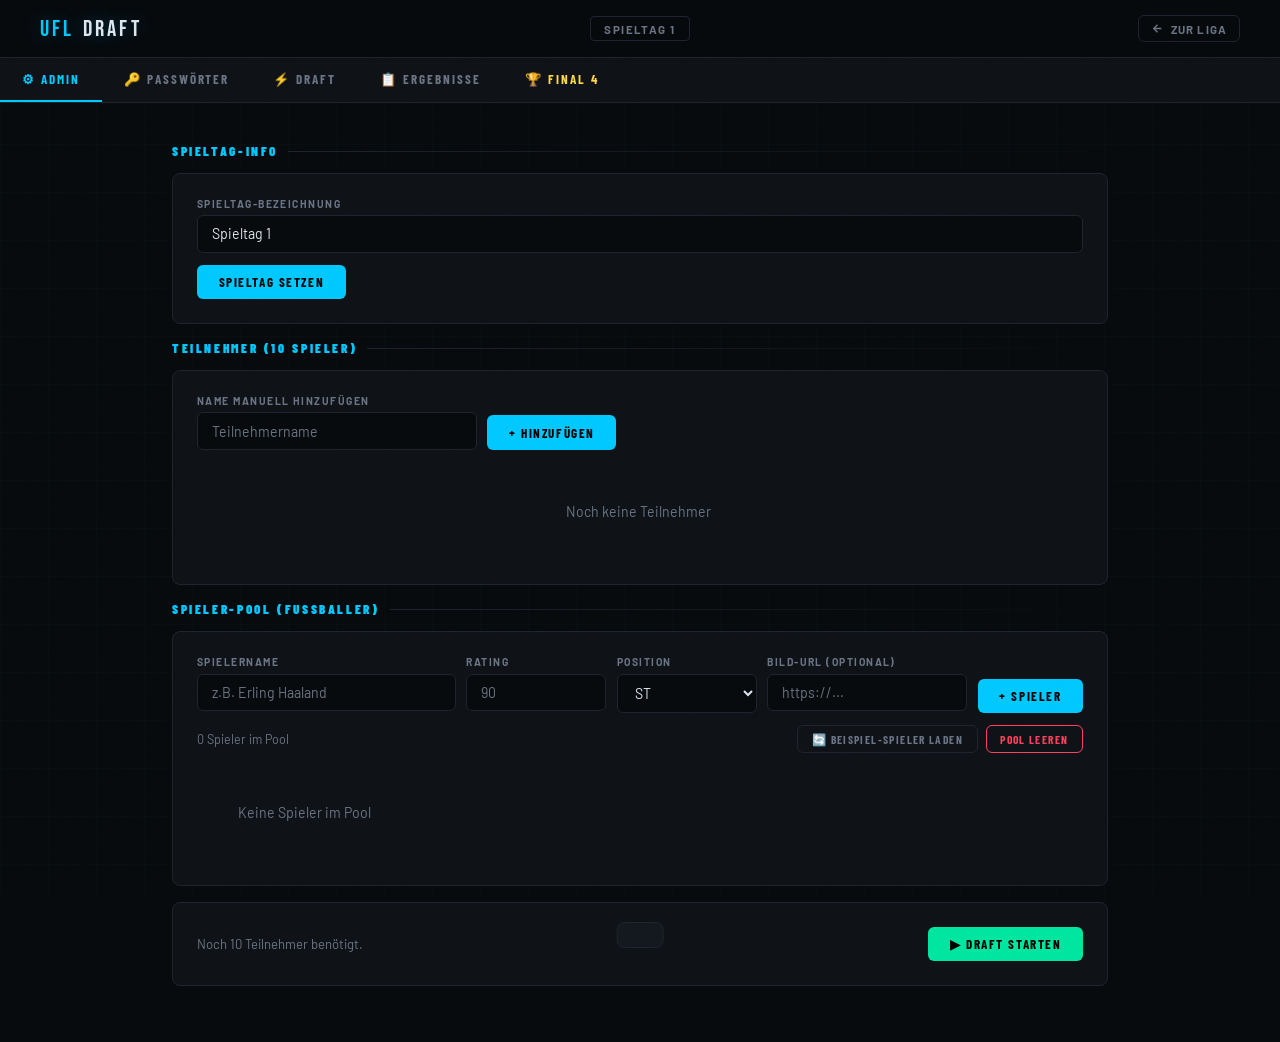
==== commit f9519b24: "Add files via upload" ====
--- a/draft.html
+++ b/draft.html
@@ -1004,7 +1004,7 @@
   document.getElementById('loginPwInput').focus();
 }
 
-function attemptNormalLogin(){
+function attemptLogin(){
   const pw = document.getElementById('loginPwInput').value.trim().toUpperCase();
   const errEl = document.getElementById('loginError');
 
@@ -1228,3 +1228,401 @@
   }).join('');
 }
 
+
+// ══════════════════════════════════════
+//  RESULTS
+// ══════════════════════════════════════
+function renderResults(){
+  const el = document.getElementById('resultsGrid');
+  const title = document.getElementById('resultsTitle');
+  title.textContent = 'Ergebnisse – ' + state.matchday;
+  if(!state.participants.length || state.draft.phase === 'idle'){
+    el.innerHTML = '<div class="empty-state">Noch kein Draft durchgeführt.</div>'; return;
+  }
+  el.innerHTML = state.participants.map((p,i) => {
+    const ban  = state.draft.bans[i];
+    const pick = state.draft.picks[i];
+    const banPlayer  = ban  !== undefined ? state.pool.find(x => x.name === ban)  : null;
+    const pickPlayer = pick !== undefined ? state.pool.find(x => x.name === pick) : null;
+    return `<div class="result-card">
+      <div class="result-card-hd">
+        <div class="result-name">${p.name}</div>
+      </div>
+      <div class="result-body">
+        <div class="result-row">
+          <span class="result-type ban">BAN</span>
+          <span class="result-player">${ban || '—'}</span>
+          <span class="result-rating">${banPlayer ? banPlayer.rating : ''}</span>
+        </div>
+        <div class="result-row">
+          <span class="result-type pick">PICK</span>
+          <span class="result-player">${pick || '—'}</span>
+          <span class="result-rating">${pickPlayer ? pickPlayer.rating : ''}</span>
+        </div>
+      </div>
+    </div>`;
+  }).join('');
+}
+
+function exportResults(){
+  const data = {
+    matchday: state.matchday,
+    results: state.participants.map((p,i) => ({
+      name: p.name,
+      ban: state.draft.bans[i] || null,
+      pick: state.draft.picks[i] || null
+    }))
+  };
+  const blob = new Blob([JSON.stringify(data, null, 2)], {type:'application/json'});
+  const a = document.createElement('a');
+  a.href = URL.createObjectURL(blob);
+  a.download = 'draft-ergebnisse.json';
+  a.click();
+}
+
+// ══════════════════════════════════════
+//  FINAL 4
+// ══════════════════════════════════════
+let f4State = {
+  players: [],   // [{name, password, pts}]
+  pool: [],
+  picks: {},     // {playerIdx: [playerName, ...]}
+  order: [],     // snake draft order indices
+  step: 0,
+  history: []
+};
+let f4Filter = 'ALL';
+let f4LoggedIn = null;
+
+function renderF4Setup(){
+  const el = document.getElementById('f4PlayerSelect');
+  const ligaPlayers = loadLigaPlayers();
+  const pMap = {};
+  ligaPlayers.forEach(p => { pMap[p.name] = p; });
+
+  const allPlayers = state.participants.map((p,i) => {
+    const ligaP = pMap[p.name];
+    return { ...p, pts: ligaP ? (ligaP.pts || ligaP.points || 0) : 0, idx: i };
+  }).sort((a,b) => b.pts - a.pts);
+
+  if(!allPlayers.length){
+    el.innerHTML = '<div class="empty-state">Erst Teilnehmer im Admin-Tab anlegen.</div>';
+    document.getElementById('f4SetupInfo').textContent = 'Keine Teilnehmer vorhanden';
+    return;
+  }
+
+  el.innerHTML = allPlayers.map((p,i) => {
+    const init = p.name.split(' ').map(w=>w[0]).join('').slice(0,2).toUpperCase();
+    const ligaP = pMap[p.name];
+    const av = (ligaP && ligaP.avatar)
+      ? `<img src="${ligaP.avatar}" style="width:100%;height:100%;object-fit:cover" alt="">`
+      : init;
+    const sel = f4State.players.find(x => x.name === p.name) ? 'selected' : '';
+    return `<div class="f4-player-select ${sel}" onclick="toggleF4Player('${p.name.replace(/'/g,"\\'")}',this)">
+      <div class="f4ps-init">${av}</div>
+      <div class="f4ps-name">${p.name}</div>
+      <div class="f4ps-pts">${p.pts} Pts</div>
+    </div>`;
+  }).join('');
+  updateF4SetupInfo();
+}
+
+function toggleF4Player(name, el){
+  const idx = f4State.players.findIndex(p => p.name === name);
+  if(idx >= 0){
+    f4State.players.splice(idx, 1);
+    el.classList.remove('selected');
+  } else {
+    if(f4State.players.length >= 4){ showToast('Max. 4 Spieler','ban'); return; }
+    const p = state.participants.find(x => x.name === name);
+    if(p) f4State.players.push({ ...p });
+    el.classList.add('selected');
+  }
+  updateF4SetupInfo();
+}
+
+function updateF4SetupInfo(){
+  const n = f4State.players.length;
+  const info = document.getElementById('f4SetupInfo');
+  const btn  = document.getElementById('f4StartBtn');
+  info.textContent = n < 4 ? `Noch ${4-n} Spieler auswählen` : '✓ 4 Spieler ausgewählt – bereit!';
+  btn.disabled = n !== 4;
+  btn.style.opacity = n === 4 ? '1' : '.5';
+}
+
+function startFinal4(){
+  if(f4State.players.length !== 4) return;
+  // Snake draft order for 18 rounds: 0,1,2,3,3,2,1,0,0,1,2,3,...
+  const order = [];
+  for(let r=0; r<18; r++){
+    const fwd = r % 2 === 0;
+    order.push(fwd ? r%4 : 3 - (r%4));
+  }
+  // Actually build proper snake
+  const snakeOrder = [];
+  for(let r=0; r<18; r++){
+    if(r%2===0) snakeOrder.push(r%4 === 0 ? 0 : r%4 === 2 ? 0 : 0);
+  }
+  // Simple snake: rounds alternate direction
+  const picks = [];
+  for(let r=0;r<18;r++){
+    const seg = [];
+    for(let i=0;i<4;i++) seg.push(r%2===0 ? i : 3-i);
+    picks.push(...seg);
+  }
+  f4State.pool = [...state.pool];
+  f4State.picks = {0:[],1:[],2:[],3:[]};
+  f4State.order = picks;
+  f4State.step = 0;
+  f4State.history = [];
+  f4LoggedIn = null;
+
+  document.getElementById('f4-setup').style.display  = 'none';
+  document.getElementById('f4-active').style.display = 'block';
+  document.getElementById('f4-done').style.display   = 'none';
+  renderF4Draft();
+  showF4Login();
+}
+
+function currentF4Turn(){
+  if(f4State.step >= f4State.order.length) return { done:true, playerIdx:-1 };
+  return { done:false, playerIdx: f4State.order[f4State.step] };
+}
+
+function showF4Login(){
+  const { done, playerIdx } = currentF4Turn();
+  if(done){ finishF4(); return; }
+  f4LoggedIn = null;
+  const overlay = document.getElementById('loginOverlay');
+  overlay.classList.add('open','f4-mode');
+  document.getElementById('loginPhaseHint').textContent = 'Final 4 Draft – wähle deinen Namen und gib dein Passwort ein';
+  // Render login grid with f4 players
+  const grid = document.getElementById('loginPlayerGrid');
+  grid.innerHTML = f4State.players.map((p,i) => {
+    const isActive = i === playerIdx;
+    const init = p.name.split(' ').map(w=>w[0]).join('').slice(0,2).toUpperCase();
+    return `<div class="login-player-btn ${isActive?'selected':''}" onclick="selectF4LoginPlayer(${i},this)">
+      <div class="lp-init">${init}</div>
+      <div class="lp-name">${p.name}</div>
+      ${isActive ? '<div style="font-size:.6rem;color:var(--gold)">Du bist dran</div>' : ''}
+    </div>`;
+  }).join('');
+  document.getElementById('loginPwInput').value = '';
+  document.getElementById('loginError').textContent = '';
+  // Override login button for f4 mode
+  document.querySelector('.login-overlay .btn-accent').onclick = attemptF4Login;
+  document.getElementById('loginPwInput').onkeydown = e => { if(e.key==='Enter') attemptF4Login(); };
+  setTimeout(()=>document.getElementById('loginPwInput').focus(),120);
+}
+
+let selectedF4LoginIdx = null;
+function selectF4LoginPlayer(i, el){
+  selectedF4LoginIdx = i;
+  document.querySelectorAll('#loginPlayerGrid .login-player-btn').forEach(b=>b.classList.remove('selected'));
+  el.classList.add('selected');
+  document.getElementById('loginError').textContent = '';
+  document.getElementById('loginPwInput').focus();
+}
+
+function attemptF4Login(){
+  const pw = document.getElementById('loginPwInput').value.trim().toUpperCase();
+  const errEl = document.getElementById('loginError');
+  if(selectedF4LoginIdx === null){ errEl.textContent = 'Bitte Namen wählen.'; return; }
+  if(!pw){ errEl.textContent = 'Passwort eingeben.'; return; }
+  const { playerIdx } = currentF4Turn();
+  if(selectedF4LoginIdx !== playerIdx){
+    errEl.textContent = 'Du bist nicht dran. Warten auf: ' + f4State.players[playerIdx].name; return;
+  }
+  const p = f4State.players[selectedF4LoginIdx];
+  if(pw !== p.password){
+    errEl.textContent = 'Falsches Passwort.';
+    document.getElementById('loginPwInput').value = '';
+    document.getElementById('loginPwInput').focus();
+    return;
+  }
+  f4LoggedIn = selectedF4LoginIdx;
+  selectedF4LoginIdx = null;
+  document.getElementById('loginOverlay').classList.remove('open','f4-mode');
+  // restore normal login handler
+  document.querySelector('.login-overlay .btn-accent').onclick = attemptLogin;
+  document.getElementById('loginPwInput').onkeydown = e => { if(e.key==='Enter') attemptLogin(); };
+  showToast(p.name + ' – du bist dran!', 'pick');
+}
+
+function handleF4Pick(playerName){
+  const { done, playerIdx } = currentF4Turn();
+  if(done) return;
+  if(f4LoggedIn !== playerIdx){ showF4Login(); return; }
+  const alreadyPicked = Object.values(f4State.picks).flat().includes(playerName);
+  if(alreadyPicked) return;
+  f4State.picks[playerIdx].push(playerName);
+  f4State.history.push({ playerIdx, playerName });
+  f4LoggedIn = null;
+  f4State.step++;
+  renderF4Draft();
+  if(currentF4Turn().done){ finishF4(); return; }
+  setTimeout(showF4Login, 600);
+}
+
+function undoF4(){
+  if(!f4State.history.length) return;
+  const last = f4State.history.pop();
+  const arr = f4State.picks[last.playerIdx];
+  arr.splice(arr.indexOf(last.playerName),1);
+  f4State.step--;
+  f4LoggedIn = null;
+  renderF4Draft();
+  showToast('Rückgängig','');
+  setTimeout(showF4Login, 600);
+}
+
+function confirmResetF4(){
+  if(confirm('Final 4 Draft zurücksetzen?')) resetF4Setup();
+}
+
+function resetF4Setup(){
+  f4State = { players:[], pool:[], picks:{}, order:[], step:0, history:[] };
+  f4LoggedIn = null;
+  document.getElementById('f4-setup').style.display  = 'block';
+  document.getElementById('f4-active').style.display = 'none';
+  document.getElementById('f4-done').style.display   = 'none';
+  renderF4Setup();
+}
+
+function renderF4Draft(){
+  const { done, playerIdx } = currentF4Turn();
+  const round = Math.floor(f4State.step / 4) + 1;
+  document.getElementById('f4RoundInfo').textContent = `Runde ${Math.min(round,18)} von 18 · Snake-Draft`;
+  document.getElementById('f4TurnName').textContent  = done ? 'Fertig!' : f4State.players[playerIdx]?.name || '—';
+  document.getElementById('f4TurnLabel').textContent = done ? 'ABGESCHLOSSEN' : 'AM ZUG';
+
+  // Progress
+  const pb = document.getElementById('f4ProgressBar');
+  pb.innerHTML = f4State.order.map((_,i) => {
+    let cls = 'prog-step';
+    if(i < f4State.step) cls += ' pick-done';
+    else if(i === f4State.step && !done) cls += ' active';
+    return `<div class="${cls}"></div>`;
+  }).join('');
+
+  // Teams
+  const layout = document.getElementById('f4TeamsLayout');
+  layout.innerHTML = f4State.players.map((p,i) => {
+    const isActive = !done && i === playerIdx;
+    const myPicks = f4State.picks[i] || [];
+    const picksHtml = myPicks.map((name,n) => {
+      const pl = f4State.pool.find(x=>x.name===name);
+      return `<div class="f4-pick-row">
+        <span class="f4-pick-num">${n+1}</span>
+        <span class="f4-pick-name">${name}</span>
+        <span class="f4-pick-pos">${pl?.pos||''}</span>
+        <span class="f4-pick-rating">${pl?.rating||''}</span>
+      </div>`;
+    }).join('');
+    return `<div class="f4-team-panel ${isActive?'f4-team-active':''}">
+      <div class="f4-team-header">
+        <div class="f4-team-name">${p.name}</div>
+        <div class="f4-team-count">${myPicks.length}/18</div>
+      </div>
+      <div class="f4-picks-list">${picksHtml || '<div class="empty-state" style="padding:.75rem">Noch keine Picks</div>'}</div>
+    </div>`;
+  }).join('');
+
+  renderF4Pool();
+}
+
+function setF4Filter(f, el){
+  f4Filter = f;
+  document.querySelectorAll('#page-final4 .filter-btn').forEach(b=>b.classList.remove('active'));
+  el.classList.add('active');
+  renderF4Pool();
+}
+
+function renderF4Pool(){
+  const search = (document.getElementById('f4PoolSearch')?.value||'').toLowerCase();
+  const grid = document.getElementById('f4PlayerGrid');
+  if(!grid) return;
+  const pickedNames = new Set(Object.values(f4State.picks).flat());
+  const { done } = currentF4Turn();
+  const filtered = f4State.pool.filter(p => {
+    if(search && !p.name.toLowerCase().includes(search)) return false;
+    if(f4Filter !== 'ALL' && !(POS_GROUPS[f4Filter]||[]).includes(p.pos)) return false;
+    return true;
+  });
+  if(!filtered.length){ grid.innerHTML = '<div class="empty-state">Keine Spieler</div>'; return; }
+  grid.innerHTML = filtered.map(p => {
+    const isPicked = pickedNames.has(p.name);
+    const init = p.name.split(' ').map(w=>w[0]).join('').slice(0,2).toUpperCase();
+    const av = p.img ? `<img src="${p.img}" style="width:100%;height:100%;object-fit:cover" alt="">` : init;
+    const cls = 'ppool-card' + (isPicked?' picked':'');
+    const click = (!isPicked && !done)
+      ? ` onclick="handleF4Pick(this.dataset.name)" data-name="${p.name.replace(/"/g,'&quot;')}"` : '';
+    return `<div class="${cls}"${click}>
+      <div class="pp-avatar">${av}</div>
+      <div class="pp-name">${p.name}</div>
+      <div class="pp-pos">${p.pos}</div>
+      <div class="pp-rating">${p.rating}</div>
+    </div>`;
+  }).join('');
+}
+
+function finishF4(){
+  document.getElementById('f4-active').style.display = 'none';
+  document.getElementById('f4-done').style.display   = 'block';
+  const grid = document.getElementById('f4ResultsGrid');
+  grid.innerHTML = f4State.players.map((p,i) => {
+    const myPicks = f4State.picks[i]||[];
+    return `<div class="result-card">
+      <div class="result-card-hd"><div class="result-name">${p.name}</div></div>
+      <div class="result-body">
+        ${myPicks.map((name,n) => {
+          const pl = f4State.pool.find(x=>x.name===name);
+          return `<div class="result-row">
+            <span class="result-type pick">${n+1}</span>
+            <span class="result-player">${name}</span>
+            <span class="result-rating">${pl?.rating||''}</span>
+          </div>`;
+        }).join('')}
+      </div>
+    </div>`;
+  }).join('');
+}
+
+function exportF4Results(){
+  const data = {
+    type: 'Final4',
+    matchday: state.matchday,
+    results: f4State.players.map((p,i) => ({ name:p.name, picks: f4State.picks[i]||[] }))
+  };
+  const blob = new Blob([JSON.stringify(data,null,2)],{type:'application/json'});
+  const a = document.createElement('a');
+  a.href = URL.createObjectURL(blob);
+  a.download = 'final4-ergebnisse.json';
+  a.click();
+}
+
+// ══════════════════════════════════════
+//  TOAST
+// ══════════════════════════════════════
+let toastTimer = null;
+function showToast(msg, type){
+  const el = document.getElementById('toast');
+  el.textContent = msg;
+  el.className = 'toast show' + (type ? ' '+type : '');
+  clearTimeout(toastTimer);
+  toastTimer = setTimeout(()=>{ el.classList.remove('show'); }, 2600);
+}
+
+// ══════════════════════════════════════
+//  INIT
+// ══════════════════════════════════════
+document.addEventListener('DOMContentLoaded', ()=>{
+  updateLigaImportBanner();
+  checkReady();
+  renderAdminPool();
+  renderParticipantAdmin();
+  document.getElementById('seasonLabel').textContent = state.matchday;
+});
+</script>
+</body>
+</html>
